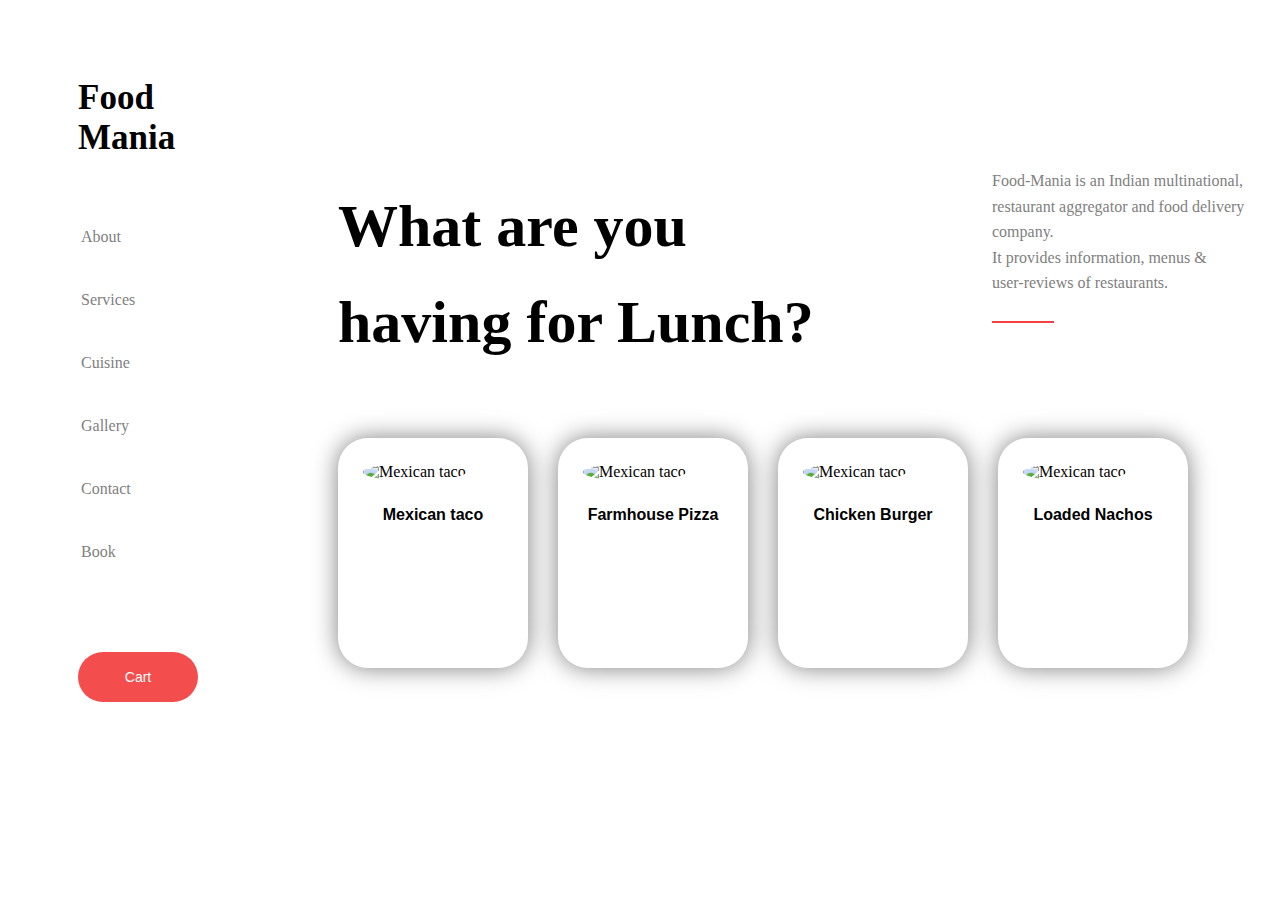
==== index.html @ f365dd05 "website" ====
<!DOCTYPE html>
<html lang="en">
<head>
    <meta charset="UTF-8">
    <meta http-equiv="X-UA-Compatible" content="IE=edge">
    <meta name="viewport" content="width=device-width, initial-scale=1.0">
    <link rel="stylesheet" href="style.css">
    <title>Document</title>
</head>
<body>
    <div class="navbar">
        <div class="navbar-head">Food <br> Mania</div>
        <ul class="navbar-contents">
            <li class="navbar-item">About</li>
            <li class="navbar-item">Services</li>
            <li class="navbar-item">Cuisine</li>
            <li class="navbar-item">Gallery</li>
            <li class="navbar-item">Contact</li>
            <li class="navbar-item">Book</li>
        </ul>
        <button class="navbar-cart">Cart</button>
    </div>
    <div class="description">
        <div style="margin-top: 160px;margin-left:120px; line-height: 1.6; color: gray;">Food-Mania is an Indian multinational, <br> restaurant aggregator and food delivery company.<br> It provides information, menus & <br> user-reviews of restaurants.</div>
        <div style="width: 62px; height: 2.5px; background-color: rgb(243, 65, 65); margin-top: 25px;margin-left:120px"></div>
    </div>
    <div class="main">
        <div class="main-text"><div class="heading">What are you <br> having for Lunch?</div></div>
    </div>
    <div class="cards">
        <div class="card-item">
            <img style="border-radius: 50%; margin: 25px;" width="130px" height="130px" src="https://i.postimg.cc/8C04hf9j/tacos.jpg" alt="Mexican taco">
            <div style="text-align: center; font-weight:800; font-family: sans-serif;" class="name">Mexican taco</div>
        </div>
        <div class="card-item">
            <img style="border-radius: 50%; margin: 25px;" width="130px" height="130px" src="https://i.postimg.cc/PqYJMBFY/farmhouse-pizza.jpg" alt="Mexican taco">
            <div style="text-align: center; font-weight:800; font-family: sans-serif;" class="name">Farmhouse Pizza</div>
        </div>
        <div class="card-item">
            <img style="border-radius: 50%; margin: 25px;" width="130px" height="130px" src="https://i.postimg.cc/N0dXThyD/chicken-burger.jpg" alt="Mexican taco">
            <div style="text-align: center; font-weight:800; font-family: sans-serif;" class="name">Chicken Burger</div>
        </div>
        <div class="card-item">
            <img style="border-radius: 50%; margin: 25px;" width="130px" height="130px" src="https://i.postimg.cc/ZYdHdcmN/nachos.jpg" alt="Mexican taco">
            <div style="text-align: center; font-weight:800; font-family: sans-serif;" class="name">Loaded Nachos</div>
        </div>
    </div>
</body>
</html>
---- style.css ----
.navbar{
    float: left;
    width: 300px;
    height: 700px;
}

.navbar-head{
    margin: 70px;
    font-size: 35px;
    font-family: Georgia, 'Times New Roman', Times, serif;
    font-weight: bolder;
}

.navbar-contents{
    list-style-type: none;
    margin-left: 33px;
    color: gray;
}

.navbar-item{
    margin-top: 45px;
}

.navbar-cart{
    margin-left: 70px;
    margin-top: 75px;
    margin-bottom: 60px;
    width: 120px;
    height: 50px;
    border-radius: 40px;
    border:none;
    background-color: rgb(243, 77, 77);
    color: white;
    font-family: sans-serif;
    font-size: 14px;
}

.main-text{
    height: 350px;
    width: 1100px;
}

.heading{
    font-family:Georgia, 'Georgia', serif ;
    line-height: 1.6;
    font-size: 60px;
    margin-top: 170px;
    margin-left: 330px;
    position: absolute;
    font-weight: bolder;
}

.description{
    width: 400px;
    height: 300px;
    float: right;
    position: relative;
}

.cards{
    margin-left: 300px;
    width: 1225px;
    height: 330px;
}

.card-item{
    float: left;
    margin-top: 80px;
    margin-left: 30px;
    width: 190px;
    height: 230px;
    background-color: white;
    border-radius: 30px;
    box-shadow: 0 0 25px rgba(0, 0, 0, 0.50);
}
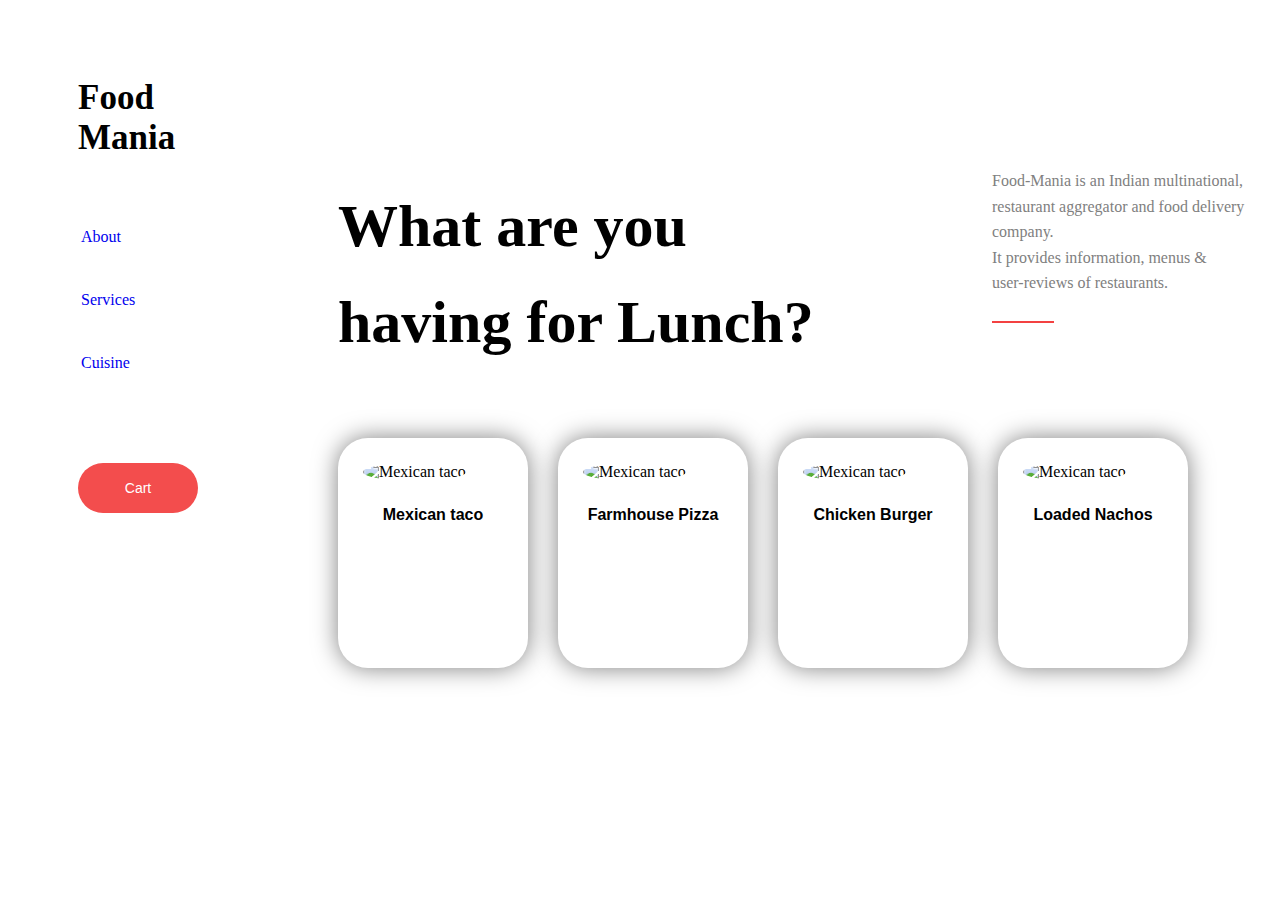
==== commit ee11c1a6: "hyperlinksAdded" ====
--- a/index.html
+++ b/index.html
@@ -11,14 +11,11 @@
     <div class="navbar">
         <div class="navbar-head">Food <br> Mania</div>
         <ul class="navbar-contents">
-            <li class="navbar-item">About</li>
-            <li class="navbar-item">Services</li>
-            <li class="navbar-item">Cuisine</li>
-            <li class="navbar-item">Gallery</li>
-            <li class="navbar-item">Contact</li>
-            <li class="navbar-item">Book</li>
+            <a href="http://127.0.0.1:5500/about.html"><li class="navbar-item">About</li></a>
+            <a href="http://127.0.0.1:5500/services.html"><li class="navbar-item">Services</li></a>
+            <a href="http://127.0.0.1:5500/cusines.html"><li class="navbar-item">Cuisine</li></a>
         </ul>
-        <button class="navbar-cart">Cart</button>
+        <button class="navbar-cart"><a href="#" style="color: white;">Cart</a></button>
     </div>
     <div class="description">
         <div style="margin-top: 160px;margin-left:120px; line-height: 1.6; color: gray;">Food-Mania is an Indian multinational, <br> restaurant aggregator and food delivery company.<br> It provides information, menus & <br> user-reviews of restaurants.</div>
@@ -29,20 +26,20 @@
     </div>
     <div class="cards">
         <div class="card-item">
-            <img style="border-radius: 50%; margin: 25px;" width="130px" height="130px" src="https://i.postimg.cc/8C04hf9j/tacos.jpg" alt="Mexican taco">
-            <div style="text-align: center; font-weight:800; font-family: sans-serif;" class="name">Mexican taco</div>
+            <img src="https://i.postimg.cc/8C04hf9j/tacos.jpg" alt="Mexican taco">
+            <div class="name">Mexican taco</div>
         </div>
         <div class="card-item">
-            <img style="border-radius: 50%; margin: 25px;" width="130px" height="130px" src="https://i.postimg.cc/PqYJMBFY/farmhouse-pizza.jpg" alt="Mexican taco">
-            <div style="text-align: center; font-weight:800; font-family: sans-serif;" class="name">Farmhouse Pizza</div>
+            <img src="https://i.postimg.cc/PqYJMBFY/farmhouse-pizza.jpg" alt="Mexican taco">
+            <div class="name">Farmhouse Pizza</div>
         </div>
         <div class="card-item">
-            <img style="border-radius: 50%; margin: 25px;" width="130px" height="130px" src="https://i.postimg.cc/N0dXThyD/chicken-burger.jpg" alt="Mexican taco">
-            <div style="text-align: center; font-weight:800; font-family: sans-serif;" class="name">Chicken Burger</div>
+            <img src="https://i.postimg.cc/N0dXThyD/chicken-burger.jpg" alt="Mexican taco">
+            <div class="name">Chicken Burger</div>
         </div>
         <div class="card-item">
-            <img style="border-radius: 50%; margin: 25px;" width="130px" height="130px" src="https://i.postimg.cc/ZYdHdcmN/nachos.jpg" alt="Mexican taco">
-            <div style="text-align: center; font-weight:800; font-family: sans-serif;" class="name">Loaded Nachos</div>
+            <img src="https://i.postimg.cc/ZYdHdcmN/nachos.jpg" alt="Mexican taco">
+            <div class="name">Loaded Nachos</div>
         </div>
     </div>
 </body>
--- a/style.css
+++ b/style.css
@@ -72,4 +72,29 @@
     background-color: white;
     border-radius: 30px;
     box-shadow: 0 0 25px rgba(0, 0, 0, 0.50);
+}
+
+img {
+    border-radius: 50%; 
+    margin: 25px; 
+    width:130px;
+    height:130px;
+}
+
+.name {
+    text-align: center; 
+    font-weight:800;
+    font-family: sans-serif;
+}
+
+a {
+    text-decoration: none;
+}
+
+a:hover {
+    color: red;
+}
+
+button:hover {
+    background-color: black;
 }